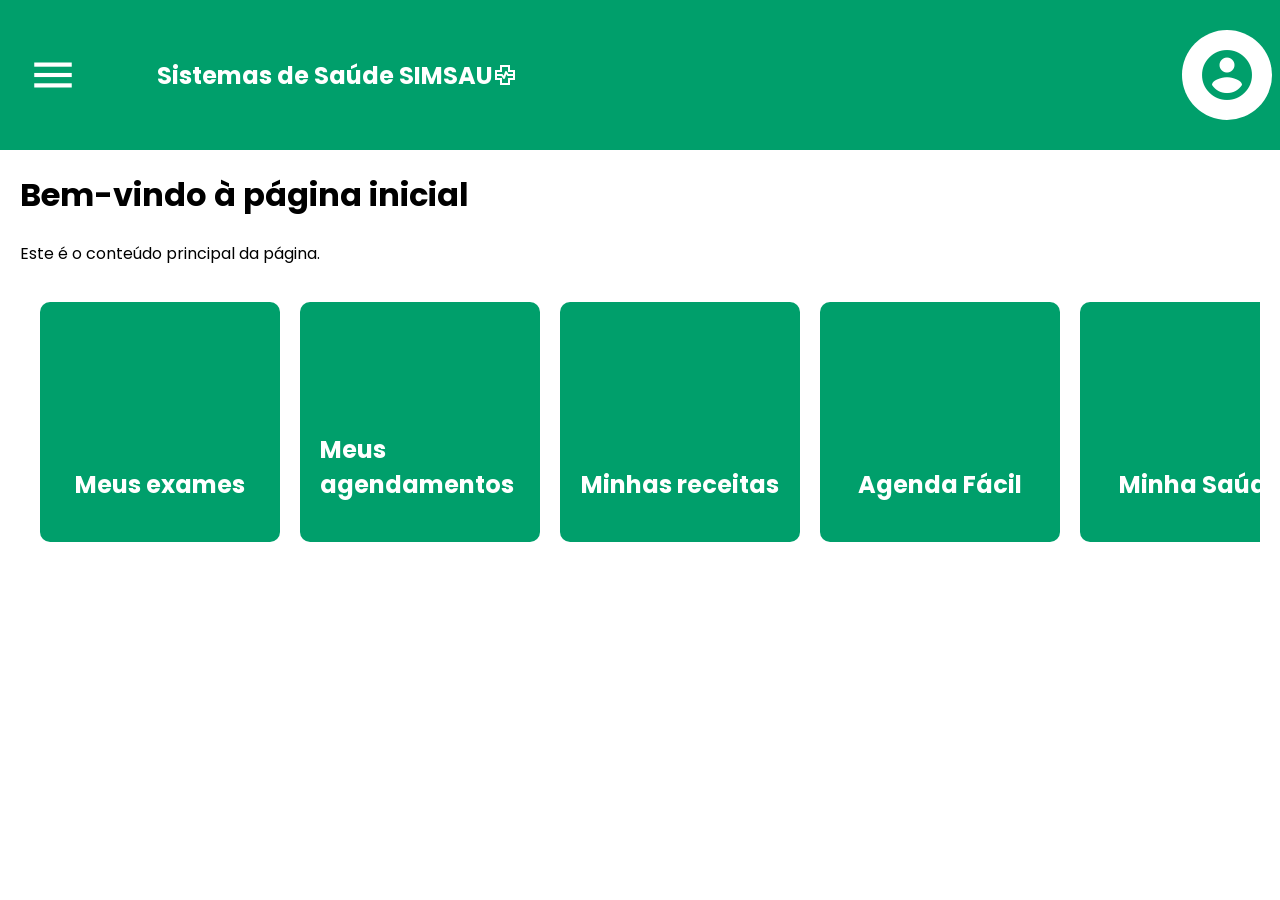
==== index.html @ 33277d02 "Primeiro commit" ====
<!DOCTYPE html>
<html lang="pt-BR">
<head>
    <meta charset="UTF-8">
    <meta name="viewport" content="width=device-width, initial-scale=1.0">
    <link href="https://fonts.googleapis.com/css2?family=Poppins&display=swap" rel="stylesheet">
    <link rel="stylesheet" href="resources/index.css">
    <link href="https://fonts.googleapis.com/icon?family=Material+Icons" rel="stylesheet">
    <link href="https://fonts.googleapis.com/css2?family=Material+Symbols+Outlined" rel="stylesheet">
    <title>Área inicial</title>
</head>
<body>
    
    <nav class="header">
        <div class="header-hamburger">
            <div>
                <button class="material-icons" id="hamburger-button">
                    menu
                </button>
            </div>
        </div>
        <div class="header-logo">
            <h1>Sistemas de Saúde SIMSAU</h1>
            <h1 class="material-symbols-outlined">health_metrics</h1>
        </div>
        <div class="header-profile">

        <div class="header-profile-image">
            <span class="material-icons" id="profile-icon">account_circle</span>
        </div>

    </nav>
    <main class="main">
        <div class="main-content">
            <h1>Bem-vindo à página inicial</h1>
            <p>Este é o conteúdo principal da página.</p>
            <div class="carrossel">

                <div class="carrossel-item">
                    <h2>Meus exames</h2>
                </div>
                <div class="carrossel-item">
                    <h2>Meus agendamentos</h2>
                </div>
                <div class="carrossel-item">
                    <h2>Minhas receitas</h2>
                </div>
                <div class="carrossel-item">
                    <h2>Agenda Fácil</h2>
                </div>
                <div class="carrossel-item">
                    <h2>Minha Saúde</h2>
                </div>
                <div class="carrossel-item">
                    <h2>Dúvidas</h2>
                </div>

            </div>
        </div>
    </main>
    
</body>
</html>
---- resources/index.css ----
/*--seção geral */
:root{
    --verde:rgb(0, 159, 107);
}
body{
    background-color: #ffffff;
    margin: 0px;
    
}
*{
    font-family: "Poppins", sans-serif;
}
/*--cabeçalho*/
nav{

    display:grid;
    grid-template-columns: 0.1fr 1fr 0.1fr;
    height: 150px;
    background-color: var(--verde);
    
}
/*--hamburger*/
.header-hamburger{
    display: flex;
    align-items: center;
    justify-content: center;
    
}
button.material-icons{
    color:#ffffff;
    background-color: rgba(0, 0, 0, 0);
    border: none;
    height: 80px;
    width: 80px;
    font-size: 50px;
}
button.material-icons:hover{
    color:#ffffff;
    
}
/*logo*/
.header-logo{
    color:#ffffff;
    display: flex;
    align-items: center;
    justify-content: left;
    padding-left: 50px;
}

/*Profile*/
.header-profile{
    display: flex;  
    align-items: center;
    justify-content: center;
    

}
.header-profile-image{
    display: flex;
    align-items: center;
    justify-content: center;
    width: 90px;
    height: 90px;
    border-radius: 50%;
    background-color: #ffffff;
}
#profile-icon{
    color:var(--verde);
    font-size: 60px;
}
/*--conteúdo principal*/
main{
    margin: 20px;
}

/*Carrossel*/
.carrossel{
    
    display: flex;
    gap: 20px;
    overflow-x: auto;
    padding: 20px;
}

.carrossel-item{
    color: #ffffff;
    border-radius: 10px;
    padding: 20px;
    display: flex;
    align-items: end;
    justify-content: center;
    height: 200px;
    aspect-ratio: 1/1;
    background-color: var(--verde);
}
.carrossel-item:hover{
    
}
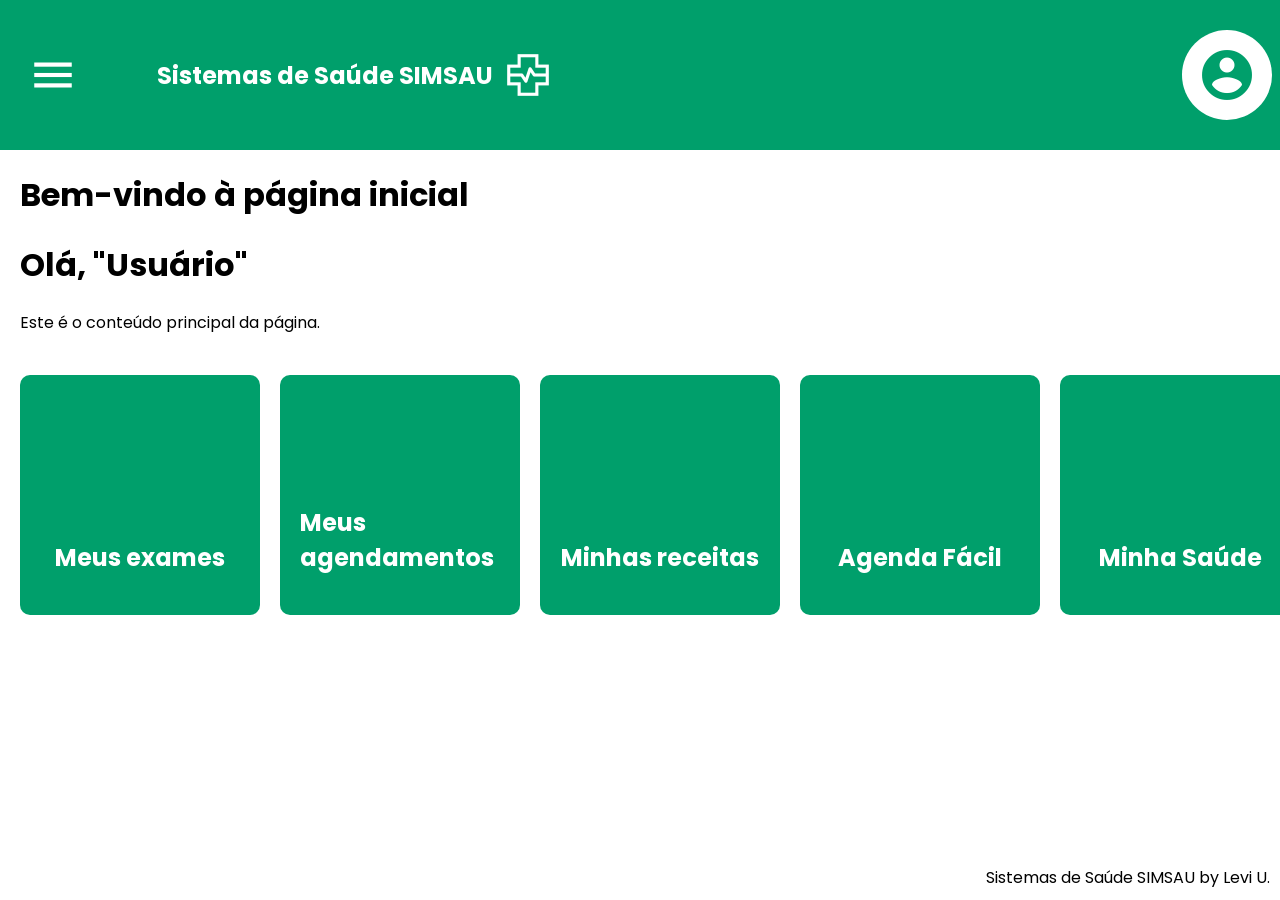
==== commit b746274f: "todas seções são carregadas automaticamente através do js" ====
--- a/index.html
+++ b/index.html
@@ -1,63 +1,26 @@
 <!DOCTYPE html>
 <html lang="pt-BR">
-<head>
-    <meta charset="UTF-8">
-    <meta name="viewport" content="width=device-width, initial-scale=1.0">
-    <link href="https://fonts.googleapis.com/css2?family=Poppins&display=swap" rel="stylesheet">
-    <link rel="stylesheet" href="resources/index.css">
-    <link href="https://fonts.googleapis.com/icon?family=Material+Icons" rel="stylesheet">
-    <link href="https://fonts.googleapis.com/css2?family=Material+Symbols+Outlined" rel="stylesheet">
-    <title>Área inicial</title>
+    <head>
+        <meta charset="UTF-8">
+        <meta name="viewport" content="width=device-width, initial-scale=1.0">
+        <link href="https://fonts.googleapis.com/css2?family=Poppins&display=swap" rel="stylesheet">
+        <link rel="stylesheet" href="resources/index.css">
+        <script src="src/index.js" defer></script>
+        <script src="src/session.js" defer></script>
+        <link href="https://fonts.googleapis.com/icon?family=Material+Icons" rel="stylesheet">
+        <link href="https://fonts.googleapis.com/css2?family=Material+Symbols+Outlined" rel="stylesheet">
+        <title>Área inicial</title>
+    
 </head>
 <body>
     
-    <nav class="header">
-        <div class="header-hamburger">
-            <div>
-                <button class="material-icons" id="hamburger-button">
-                    menu
-                </button>
-            </div>
-        </div>
-        <div class="header-logo">
-            <h1>Sistemas de Saúde SIMSAU</h1>
-            <h1 class="material-symbols-outlined">health_metrics</h1>
-        </div>
-        <div class="header-profile">
-
-        <div class="header-profile-image">
-            <span class="material-icons" id="profile-icon">account_circle</span>
-        </div>
-
-    </nav>
-    <main class="main">
-        <div class="main-content">
-            <h1>Bem-vindo à página inicial</h1>
-            <p>Este é o conteúdo principal da página.</p>
-            <div class="carrossel">
-
-                <div class="carrossel-item">
-                    <h2>Meus exames</h2>
-                </div>
-                <div class="carrossel-item">
-                    <h2>Meus agendamentos</h2>
-                </div>
-                <div class="carrossel-item">
-                    <h2>Minhas receitas</h2>
-                </div>
-                <div class="carrossel-item">
-                    <h2>Agenda Fácil</h2>
-                </div>
-                <div class="carrossel-item">
-                    <h2>Minha Saúde</h2>
-                </div>
-                <div class="carrossel-item">
-                    <h2>Dúvidas</h2>
-                </div>
-
-            </div>
-        </div>
-    </main>
+    <div id="nav-menu"></div>
+    <div id="main"></div>
+    <div id="carrossel"></div>
+    <div id="login-modal"></div>
+    
     
 </body>
+
+
 </html>
--- a/resources/index.css
+++ b/resources/index.css
@@ -3,6 +3,8 @@
     --verde:rgb(0, 159, 107);
 }
 body{
+    height: 100vh;
+    width: 100vw;
     background-color: #ffffff;
     margin: 0px;
     
@@ -34,8 +36,9 @@
     width: 80px;
     font-size: 50px;
 }
-button.material-icons:hover{
-    color:#ffffff;
+
+#hamburger-button:hover{
+    color:#635757;
     
 }
 /*logo*/
@@ -45,6 +48,10 @@
     align-items: center;
     justify-content: left;
     padding-left: 50px;
+}
+#logo{
+    margin-left: 10px;
+    font-size: 50px;
 }
 
 /*Profile*/
@@ -63,6 +70,9 @@
     height: 90px;
     border-radius: 50%;
     background-color: #ffffff;
+}
+.header-profile-image:hover{
+    background-color: rgb(255, 255, 255, 0.8);
 }
 #profile-icon{
     color:var(--verde);
@@ -93,6 +103,44 @@
     aspect-ratio: 1/1;
     background-color: var(--verde);
 }
+
 .carrossel-item:hover{
+    background-color: rgb(0, 159, 107, 0.8);
+    cursor: pointer;
+}
+
+#login-modal{
+    display: none;
+    background-color: rgba(92, 109, 103, 0.37);
+    position:fixed;
+    align-items: center;
+    justify-content: center;
+    inset: 0px;
+}
+.login-box{
+    position: relative;
+    aspect-ratio: 1/1;
+    display:none;
+    flex-direction: column;
+    align-items: center;
+    justify-content: end;
+    gap: 20px;
+    background-color: #fffffff3;
+    padding: 50px;
+    border-radius: 10px;
+}
+
+#close-button{
+    color: #ffffff!important;
+    height: 50px;
+    width: 50px;
+    border-radius: 50%;
+    border: none;
+    background-color: var(--verde);
+    position: Absolute;
+    top: 20px;
+    right: 20px;
+    color: var(--verde);
+    font-size: 30px;
     
-}
+}
